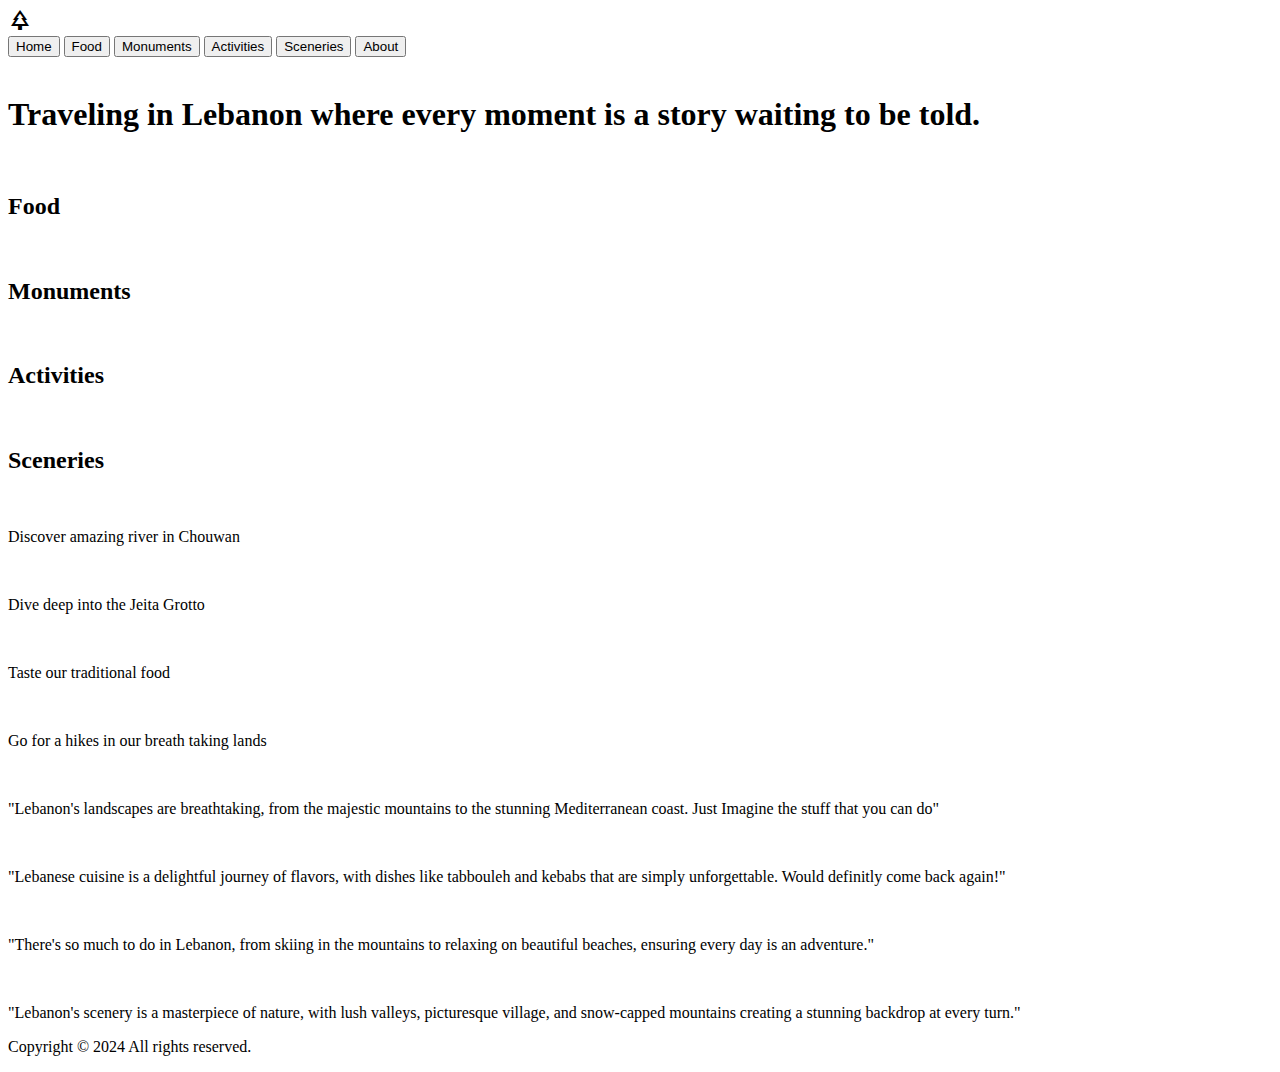
==== nav-pages/index.html @ bf2738d7 "adding files" ====
<!DOCTYPE html>
<html lang="en">
<head>
    <meta charset="UTF-8">
    <meta name="viewport" content="width=device-width, initial-scale=1.0">
    
    <link rel="stylesheet" href="./Styling/index.css">
    <link rel="stylesheet" href="./Styling/fonts.css">
    <link rel="stylesheet" href="./Styling/ultilities.css">
    <link rel="stylesheet" href="./Styling/colors.css">

    <link rel="stylesheet" href="https://fonts.googleapis.com/css2?family=Material+Symbols+Outlined:opsz,wght,FILL,GRAD@40,700,1,0" />
    <link rel="preconnect" href="https://fonts.googleapis.com">
    <link rel="preconnect" href="https://fonts.gstatic.com" crossorigin>
    <link href="https://fonts.googleapis.com/css2?family=Satisfy&display=swap" rel="stylesheet">
    <link rel="preconnect" href="https://fonts.googleapis.com">
    <link rel="preconnect" href="https://fonts.gstatic.com" crossorigin>
    <link href="https://fonts.googleapis.com/css2?family=Lobster&family=Satisfy&display=swap" rel="stylesheet">
    
    <title>Travel Destination Guide</title>

</head>
<body class="scrolling">
    <header>    
        <nav class="nav-container">
            <div class="logo-div">
                <span class="material-symbols-outlined">
                    park
                    </span>
            </div>
            <div class="nav-div">
                <a href="./index.html"><button class="nav-button button1">Home</button></a>
                <a href="./nav-pages/food.html"><button class="nav-button button1">Food</button></a>
                <a href="./nav-pages/monuments.html"><button class="nav-button button1">Monuments</button></a>
                <a href="./nav-pages/activities.html"><button class="nav-button button1">Activities</button></a>
                <a href="./nav-pages/sceneries.html"><button class="nav-button button1">Sceneries</button></a>
                <a href="./nav-pages/about.html"><button class="nav-button button1">About</button></a>
            </div>
        </nav>
    </header>

    <main>

        <section class="landing-sec">
            <img class="cover" src="./Images/rawshe-cover.jpg" alt="">
            <h1 class="centered satisfy-regular">Traveling in Lebanon where every moment 
                is a story waiting to be told.</h1>
        </section>

        <section class="icons-sec lobster-regular text-center bgColor1">
            <div>
                <img src="./Images/Lebanese-Tabbouleh-Salad-12.jpg" alt="">
                <h2>Food</h2>
            </div>
            <div>
                <img src="./Images/baalbek.jpg" alt="">
                <h2>Monuments</h2>
            </div>
            <div>
                <img src="./Images/skii.webp" alt="">
                <h2>Activities</h2>
            </div>
            <div>
                <img src="./Images/Scenery.jpg" alt="">
                <h2>Sceneries</h2>
            </div>
        </section>

        <section class="glimpse-sec">
            <div class="glimpse-sec-div satisfy-regular text-center">
                <div>
                    <img src="./Images/chowan-river.jpg" alt=""></img>
                    <p>Discover amazing river in Chouwan</p>
                </div>
                <div>
                    <img src="./Images/jeita.jpg" alt=""></img>
                    <p>Dive deep into the Jeita Grotto</p>
                </div>
            </div>
            <div class="glimpse-sec-div satisfy-regular text-center">
                <div>
                    <img src="./Images/zaatar.jpeg" alt=""></img>
                    <p>Taste our traditional food</p>
                </div>
                <div>
                    <img src="./Images/hiking.jpeg" alt=""></img>
                    <p>Go for a hikes in our breath taking lands</p>
                </div>
            </div>
            
        </section>

        <section class="review-sec">
            <div class="review-sec-div satisfy-regular text-center"> 
                <div class="bgColor2 padding-pic" >
                    <img src="./Images/smilingPerson1.jpg" alt="">
                    <p>"Lebanon's landscapes are breathtaking,
                        from the majestic mountains to
                        the stunning Mediterranean coast. Just Imagine the stuff that you can do"</p>
                </div>
                <div class="bgColor2 padding-pic">
                    <img src="./Images/smilingPerson2.webp" alt="">
                    <p>"Lebanese cuisine is a delightful journey of flavors,
                        with dishes like tabbouleh
                        and kebabs that are simply unforgettable. Would definitly come back again!"</p>
                </div>
            </div>

            <div class="review-sec-div satisfy-regular text-center">
                <div class="bgColor2 padding-pic">
                    <img src="./Images/smilingPerson3.jpeg" alt="">
                    <p>"There's so much to do in Lebanon,
                        from skiing in the mountains to relaxing on beautiful beaches, ensuring every day is an adventure."</p>
                </div>
                <div class="bgColor2 padding-pic">
                    <img src="./Images/smilingPerson4.jpg" alt="">
                    <p>"Lebanon's scenery is a masterpiece of nature,
                        with lush valleys, picturesque village, and snow-capped mountains creating a stunning backdrop at every turn."</p>
                </div>
            </div>
            
        </section>
    </main>

    <footer>
        <p>Copyright © 2024 All rights reserved.</p>
    </footer>
</body>
</html>
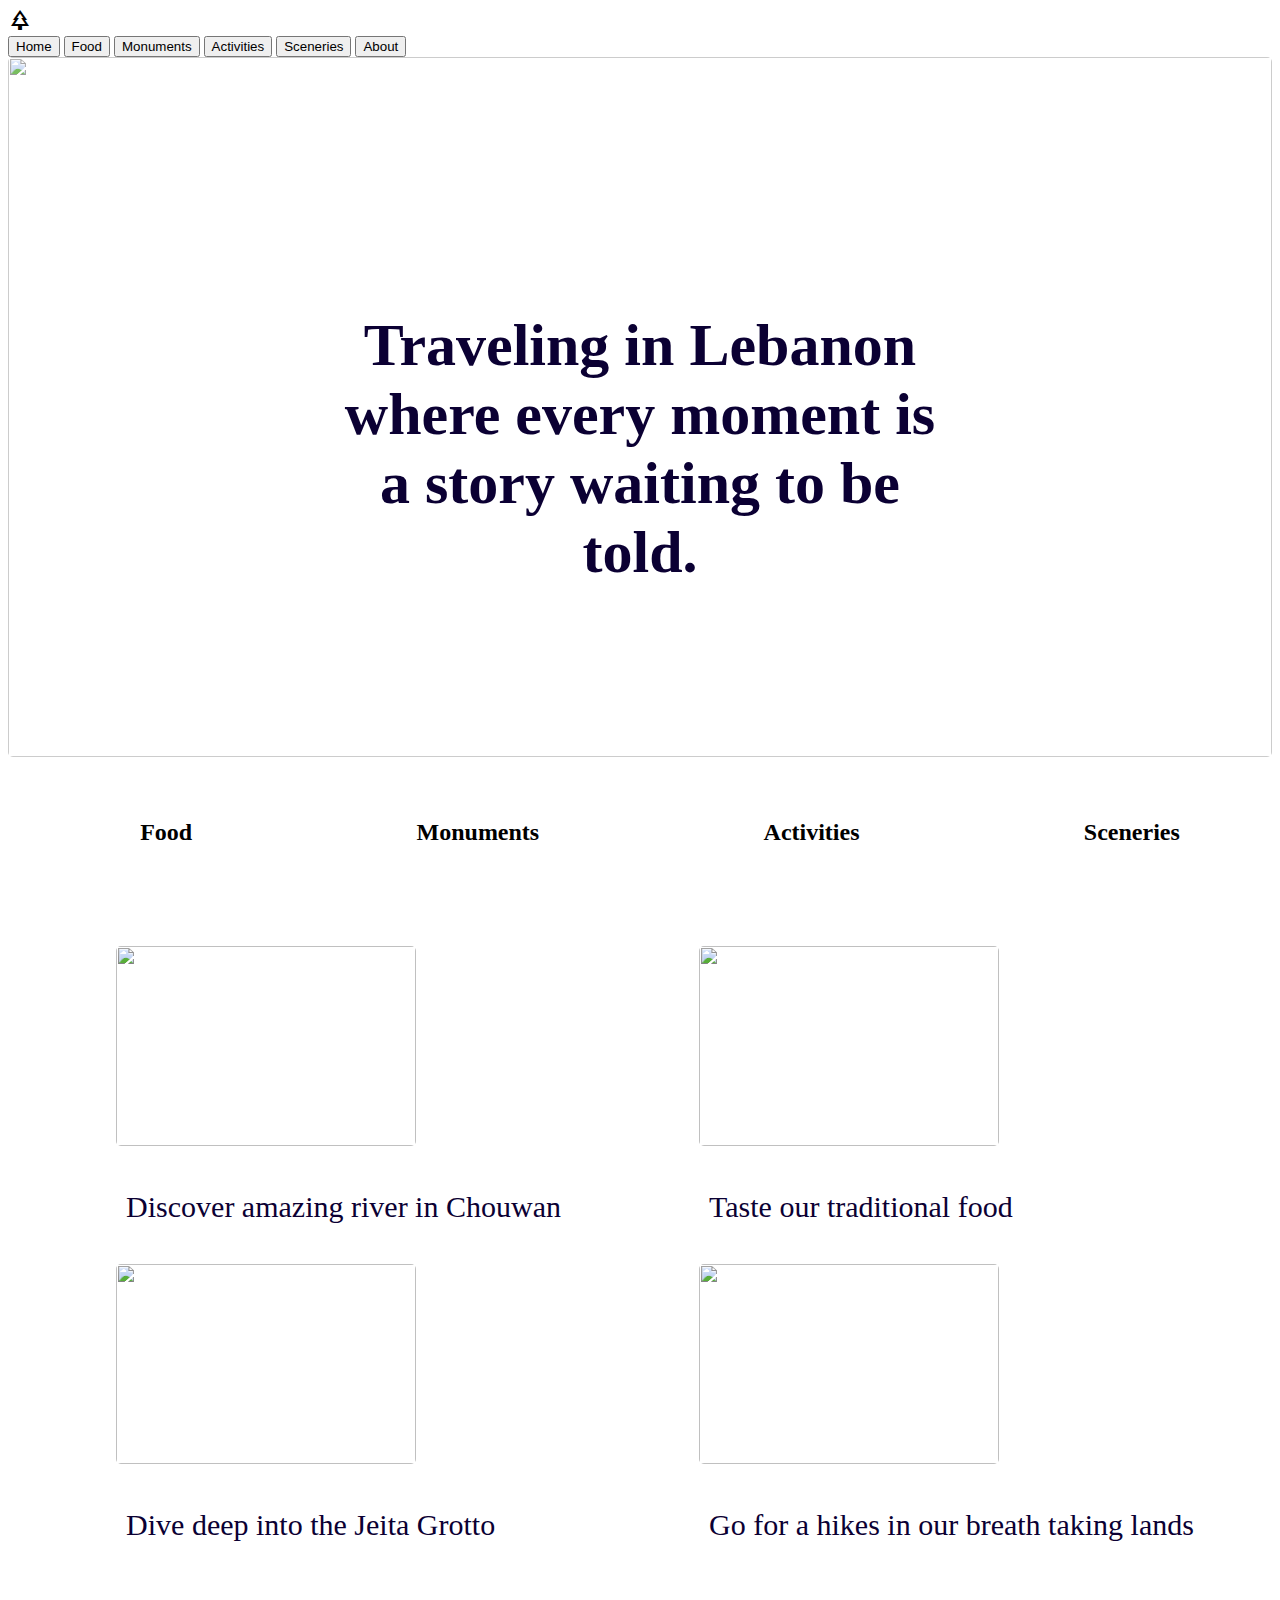
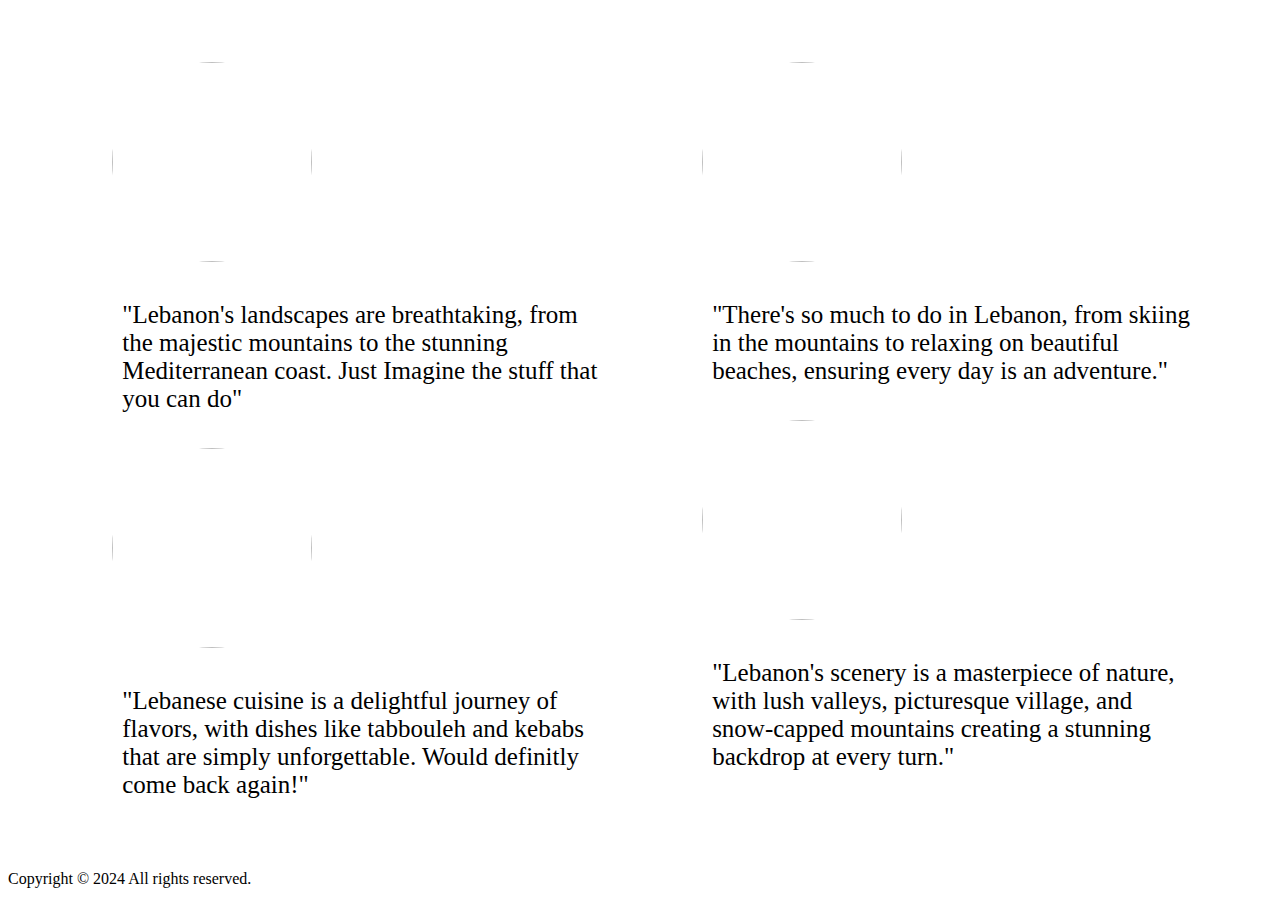
==== commit 2336c8b0: "testing" ====
--- a/nav-pages/index.html
+++ b/nav-pages/index.html
@@ -4,18 +4,18 @@
     <meta charset="UTF-8">
     <meta name="viewport" content="width=device-width, initial-scale=1.0">
     
-    <link rel="stylesheet" href="./Styling/index.css">
+    <link rel="stylesheet" href="../nav-styling/index.css">
     <link rel="stylesheet" href="./Styling/fonts.css">
     <link rel="stylesheet" href="./Styling/ultilities.css">
     <link rel="stylesheet" href="./Styling/colors.css">
+    <link rel="stylesheet" href="./Styling/header.css">
+    <link rel="stylesheet" href="./Styling/footer.css">
 
-    <link rel="stylesheet" href="https://fonts.googleapis.com/css2?family=Material+Symbols+Outlined:opsz,wght,FILL,GRAD@40,700,1,0" />
+    <link rel="stylesheet" href="https://fonts.googleapis.com/css2?family=Material+Symbols+Outlined:opsz,wght,FILL,GRAD@48,700,1,0" />
+
     <link rel="preconnect" href="https://fonts.googleapis.com">
     <link rel="preconnect" href="https://fonts.gstatic.com" crossorigin>
-    <link href="https://fonts.googleapis.com/css2?family=Satisfy&display=swap" rel="stylesheet">
-    <link rel="preconnect" href="https://fonts.googleapis.com">
-    <link rel="preconnect" href="https://fonts.gstatic.com" crossorigin>
-    <link href="https://fonts.googleapis.com/css2?family=Lobster&family=Satisfy&display=swap" rel="stylesheet">
+    <link href="https://fonts.googleapis.com/css2?family=Lobster&family=Mate:ital@0;1&family=Satisfy&display=swap" rel="stylesheet">
     
     <title>Travel Destination Guide</title>
 
@@ -29,7 +29,7 @@
                     </span>
             </div>
             <div class="nav-div">
-                <a href="./index.html"><button class="nav-button button1">Home</button></a>
+                <a href="../nav-pages/index.html"><button class="nav-button button1">Home</button></a>
                 <a href="./nav-pages/food.html"><button class="nav-button button1">Food</button></a>
                 <a href="./nav-pages/monuments.html"><button class="nav-button button1">Monuments</button></a>
                 <a href="./nav-pages/activities.html"><button class="nav-button button1">Activities</button></a>
@@ -91,7 +91,7 @@
         </section>
 
         <section class="review-sec">
-            <div class="review-sec-div satisfy-regular text-center"> 
+            <div class="review-sec-div text-center"> 
                 <div class="bgColor2 padding-pic" >
                     <img src="./Images/smilingPerson1.jpg" alt="">
                     <p>"Lebanon's landscapes are breathtaking,
@@ -106,7 +106,7 @@
                 </div>
             </div>
 
-            <div class="review-sec-div satisfy-regular text-center">
+            <div class="review-sec-div text-center">
                 <div class="bgColor2 padding-pic">
                     <img src="./Images/smilingPerson3.jpeg" alt="">
                     <p>"There's so much to do in Lebanon,
--- a/nav-styling/index.css
+++ b/nav-styling/index.css
@@ -0,0 +1,100 @@
+.landing-sec {
+    margin: 0;
+    position: relative;
+    text-align: center;
+    color: #0B0033;
+}
+
+.cover {
+    background-size: cover;
+    opacity: .8;
+    width: 100%;
+    height: 700px;
+    border-radius: 5px;
+}
+
+.centered {
+    position: absolute;
+    top: 50%;
+    left: 50%;
+    transform: translate(-50%, -50%);
+}
+
+.landing-sec h1 {
+    font-size: 60px;
+}
+
+.icons-sec {
+    display: flex;
+    flex-direction: row;
+    justify-content: space-around;
+    width: 100%;
+    height: auto;
+    padding: 20px;
+    border-radius: 5px;
+}
+
+.icons-sec img {
+    max-width: 120px;
+    max-height: 80px;
+}
+
+.glimpse-sec {
+    display: flex;
+    flex-direction: row;
+    justify-content: space-evenly;
+    width: 100%;
+    height: auto;
+    margin: auto;
+    padding: 20px;
+}
+
+.glimpse-sec-div {
+    width: auto;
+    height: auto;
+    padding: 30px;
+    margin: 10px;
+}
+
+.glimpse-sec img{
+    border-radius: 5px;
+    width: 300px;
+    height: 200px;
+}
+
+.glimpse-sec p {
+    color: #0B0033;
+    padding: 10px;
+    font-size: 30px;
+}
+
+.review-sec {
+    display: flex;
+    flex-direction: row;
+    justify-content: space-evenly;
+    width: 100%;
+    height: auto;
+    margin: auto;
+    padding: 20px;
+}
+
+.review-sec-div {
+    border-radius: 5px;
+    max-width: 40%;
+    max-height: 20%;
+    padding: 0px;
+    margin: 0px;
+}
+
+.review-sec img{
+    background-size: cover;
+    border-radius: 60%;
+    width: 200px;
+    height: 200px;
+}
+
+.review-sec p {
+    word-wrap: break-word;
+    padding: 10px;
+    font-size: 25px;
+}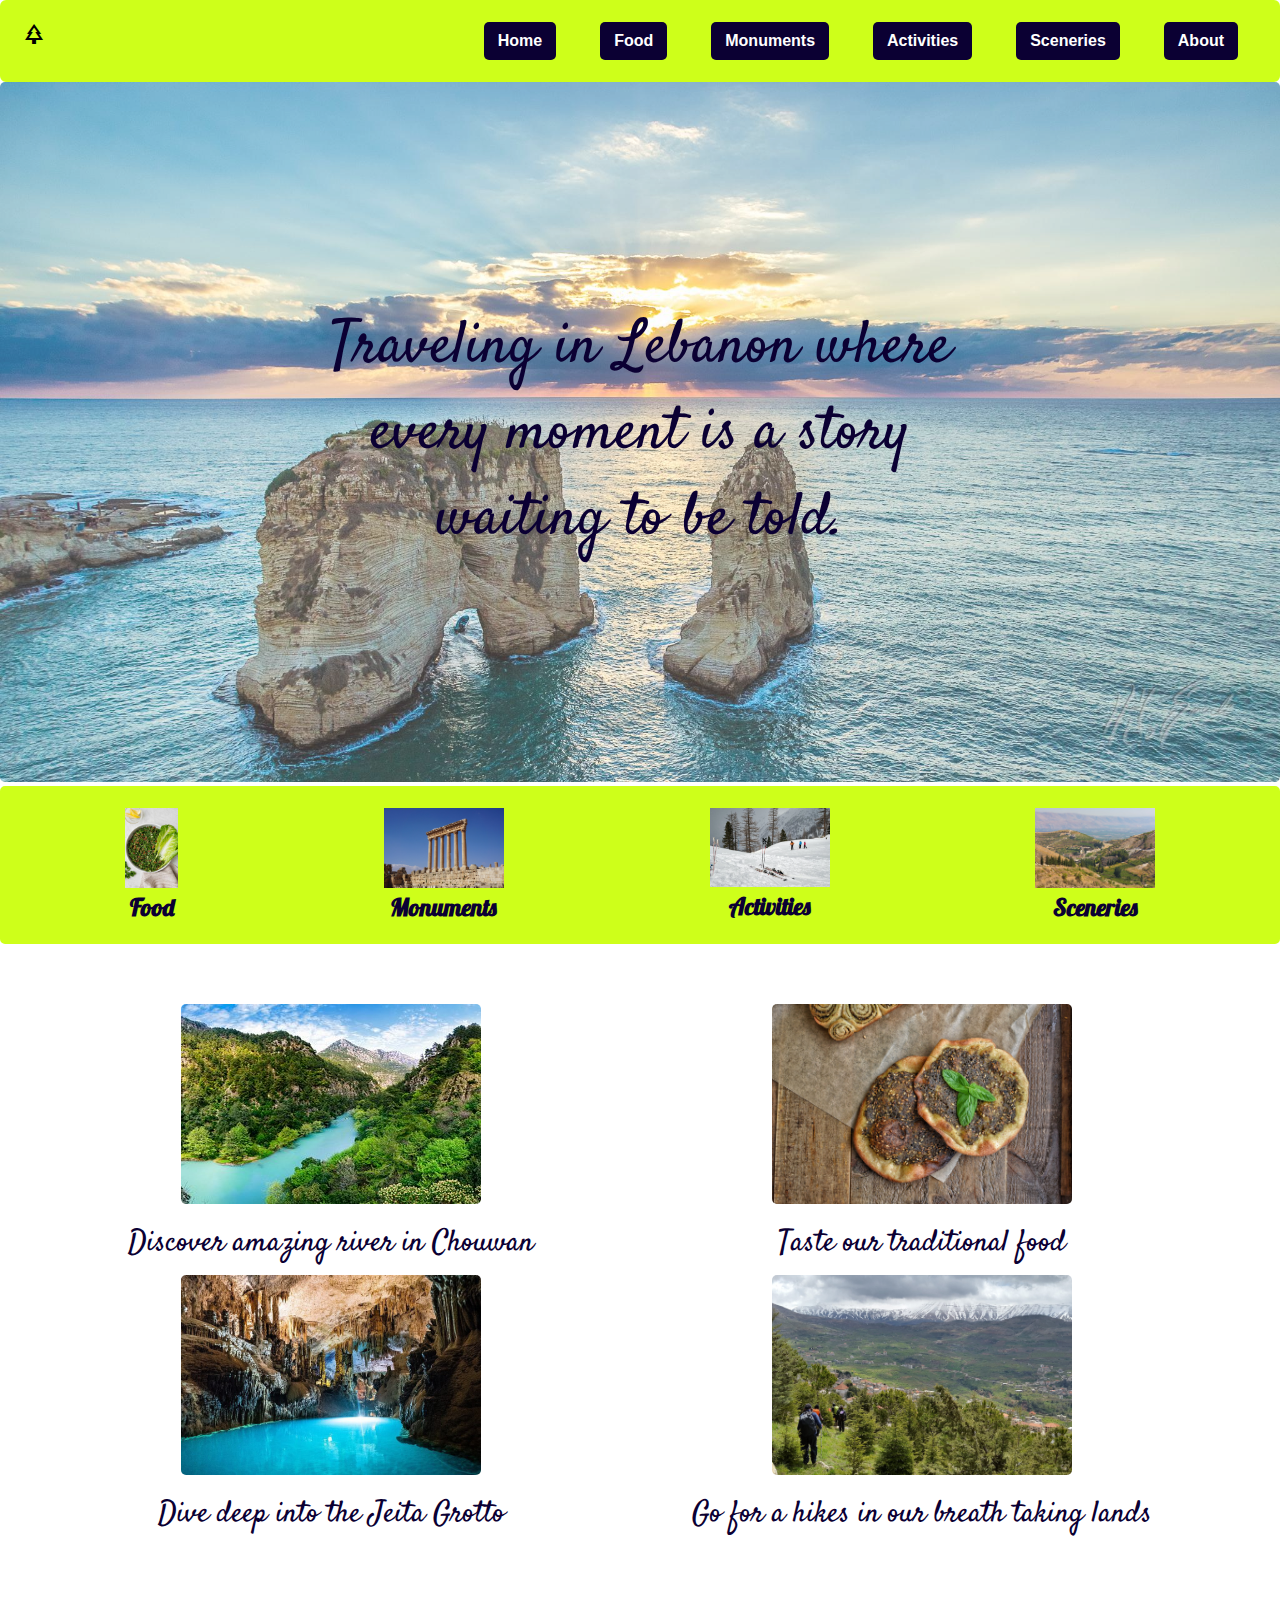
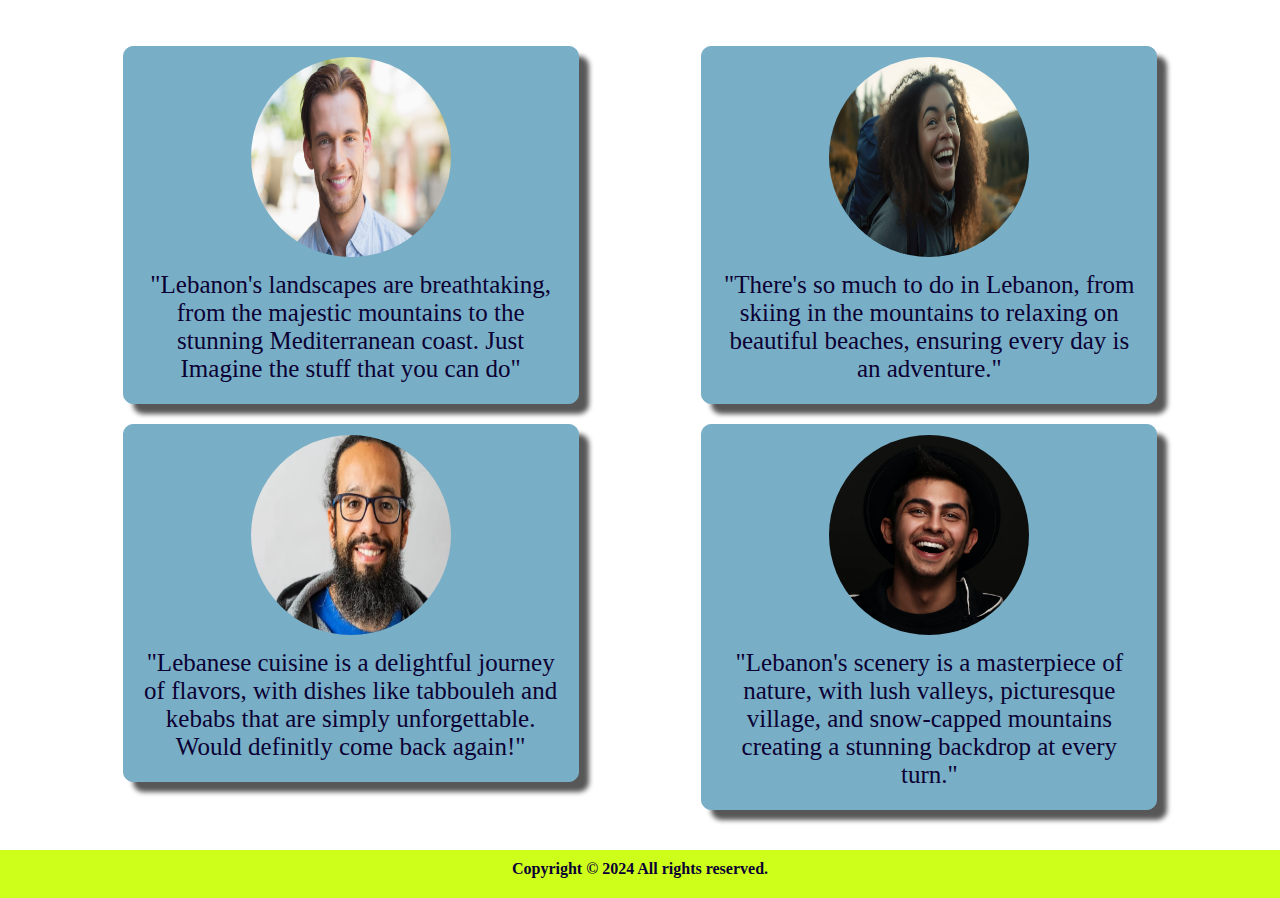
==== commit 696a35c4: "finising foos sec" ====
--- a/nav-pages/index.html
+++ b/nav-pages/index.html
@@ -5,11 +5,11 @@
     <meta name="viewport" content="width=device-width, initial-scale=1.0">
     
     <link rel="stylesheet" href="../nav-styling/index.css">
-    <link rel="stylesheet" href="./Styling/fonts.css">
-    <link rel="stylesheet" href="./Styling/ultilities.css">
-    <link rel="stylesheet" href="./Styling/colors.css">
-    <link rel="stylesheet" href="./Styling/header.css">
-    <link rel="stylesheet" href="./Styling/footer.css">
+    <link rel="stylesheet" href="../Styling/fonts.css">
+    <link rel="stylesheet" href="../Styling/ultilities.css">
+    <link rel="stylesheet" href="../Styling/colors.css">
+    <link rel="stylesheet" href="../Styling/header.css">
+    <link rel="stylesheet" href="../Styling/footer.css">
 
     <link rel="stylesheet" href="https://fonts.googleapis.com/css2?family=Material+Symbols+Outlined:opsz,wght,FILL,GRAD@48,700,1,0" />
 
@@ -30,11 +30,11 @@
             </div>
             <div class="nav-div">
                 <a href="../nav-pages/index.html"><button class="nav-button button1">Home</button></a>
-                <a href="./nav-pages/food.html"><button class="nav-button button1">Food</button></a>
-                <a href="./nav-pages/monuments.html"><button class="nav-button button1">Monuments</button></a>
-                <a href="./nav-pages/activities.html"><button class="nav-button button1">Activities</button></a>
-                <a href="./nav-pages/sceneries.html"><button class="nav-button button1">Sceneries</button></a>
-                <a href="./nav-pages/about.html"><button class="nav-button button1">About</button></a>
+                <a href="../nav-pages/food.html"><button class="nav-button button1">Food</button></a>
+                <a href="../nav-pages/monuments.html"><button class="nav-button button1">Monuments</button></a>
+                <a href="../nav-pages/activities.html"><button class="nav-button button1">Activities</button></a>
+                <a href="../nav-pages/sceneries.html"><button class="nav-button button1">Sceneries</button></a>
+                <a href="../nav-pages/about.html"><button class="nav-button button1">About</button></a>
             </div>
         </nav>
     </header>
@@ -42,26 +42,26 @@
     <main>
 
         <section class="landing-sec">
-            <img class="cover" src="./Images/rawshe-cover.jpg" alt="">
+            <img class="cover" src="../Images/rawshe-cover.jpg" alt="">
             <h1 class="centered satisfy-regular">Traveling in Lebanon where every moment 
                 is a story waiting to be told.</h1>
         </section>
 
         <section class="icons-sec lobster-regular text-center bgColor1">
             <div>
-                <img src="./Images/Lebanese-Tabbouleh-Salad-12.jpg" alt="">
+                <img src="../Images/Lebanese-Tabbouleh-Salad-12.jpg" alt="">
                 <h2>Food</h2>
             </div>
             <div>
-                <img src="./Images/baalbek.jpg" alt="">
+                <img src="../Images/baalbek.jpg" alt="">
                 <h2>Monuments</h2>
             </div>
             <div>
-                <img src="./Images/skii.webp" alt="">
+                <img src="../Images/skii.webp" alt="">
                 <h2>Activities</h2>
             </div>
             <div>
-                <img src="./Images/Scenery.jpg" alt="">
+                <img src="../Images/Scenery.jpg" alt="">
                 <h2>Sceneries</h2>
             </div>
         </section>
@@ -69,21 +69,21 @@
         <section class="glimpse-sec">
             <div class="glimpse-sec-div satisfy-regular text-center">
                 <div>
-                    <img src="./Images/chowan-river.jpg" alt=""></img>
+                    <img src="../Images/chowan-river.jpg" alt=""></img>
                     <p>Discover amazing river in Chouwan</p>
                 </div>
                 <div>
-                    <img src="./Images/jeita.jpg" alt=""></img>
+                    <img src="../Images/jeita.jpg" alt=""></img>
                     <p>Dive deep into the Jeita Grotto</p>
                 </div>
             </div>
             <div class="glimpse-sec-div satisfy-regular text-center">
                 <div>
-                    <img src="./Images/zaatar.jpeg" alt=""></img>
+                    <img src="../Images/zaatar.jpeg" alt=""></img>
                     <p>Taste our traditional food</p>
                 </div>
                 <div>
-                    <img src="./Images/hiking.jpeg" alt=""></img>
+                    <img src="../Images/hiking.jpeg" alt=""></img>
                     <p>Go for a hikes in our breath taking lands</p>
                 </div>
             </div>
@@ -93,13 +93,13 @@
         <section class="review-sec">
             <div class="review-sec-div text-center"> 
                 <div class="bgColor2 padding-pic" >
-                    <img src="./Images/smilingPerson1.jpg" alt="">
+                    <img src="../Images/smilingPerson1.jpg" alt="">
                     <p>"Lebanon's landscapes are breathtaking,
                         from the majestic mountains to
                         the stunning Mediterranean coast. Just Imagine the stuff that you can do"</p>
                 </div>
                 <div class="bgColor2 padding-pic">
-                    <img src="./Images/smilingPerson2.webp" alt="">
+                    <img src="../Images/smilingPerson2.webp" alt="">
                     <p>"Lebanese cuisine is a delightful journey of flavors,
                         with dishes like tabbouleh
                         and kebabs that are simply unforgettable. Would definitly come back again!"</p>
@@ -108,12 +108,12 @@
 
             <div class="review-sec-div text-center">
                 <div class="bgColor2 padding-pic">
-                    <img src="./Images/smilingPerson3.jpeg" alt="">
+                    <img src="../Images/smilingPerson3.jpeg" alt="">
                     <p>"There's so much to do in Lebanon,
                         from skiing in the mountains to relaxing on beautiful beaches, ensuring every day is an adventure."</p>
                 </div>
                 <div class="bgColor2 padding-pic">
-                    <img src="./Images/smilingPerson4.jpg" alt="">
+                    <img src="../Images/smilingPerson4.jpg" alt="">
                     <p>"Lebanon's scenery is a masterpiece of nature,
                         with lush valleys, picturesque village, and snow-capped mountains creating a stunning backdrop at every turn."</p>
                 </div>
--- a/Styling/fonts.css
+++ b/Styling/fonts.css
@@ -0,0 +1,17 @@
+.satisfy-regular {
+    font-family: "Satisfy", cursive;
+    font-weight: 400;
+    font-style: normal;
+}
+  
+.lobster-regular {
+    font-family: "Lobster", sans-serif;
+    font-weight: 400;
+    font-style: normal;
+}
+
+.mate-regular {
+    font-family: "Mate", serif;
+    font-weight: 400;
+    font-style: normal;
+  }--- a/Styling/ultilities.css
+++ b/Styling/ultilities.css
@@ -0,0 +1,18 @@
+.text-center {
+    text-align: center;
+}
+
+.scrolling {
+    overflow-y: scroll;
+}
+
+.scrolling::-webkit-scrollbar {
+    display: none;
+}
+
+.padding-pic {
+    padding: 10px;
+    margin: 20px;
+    border-radius: 10px;
+    box-shadow: 10px 10px 5px rgb(87, 87, 87);
+}--- a/Styling/colors.css
+++ b/Styling/colors.css
@@ -0,0 +1,12 @@
+.bgColor1 {
+    background-color: #CEFF1A;
+    border: 2px solid #CEFF1A;
+    color: #0B0033;
+}
+
+.bgColor2 {
+    background-color: #78AFC6;
+    color: #0B0033;
+    border: 1px solid #78AFC6;
+}
+
--- a/Styling/header.css
+++ b/Styling/header.css
@@ -0,0 +1,50 @@
+* {
+    margin: 0;
+    padding: 0;
+    box-sizing: border-box;
+}
+
+header {
+    width: 100%;
+    height: 20%;
+    margin: 0;
+    padding: 20px;
+    border: #CEFF1A solid 2px;
+    border-radius: 6px;
+    display:block;
+    background-color: #CEFF1A;
+}
+
+
+.nav-container {
+    display: flex;
+    flex-direction: row;
+    justify-content:space-between;
+}
+
+.nav-container a {
+    padding: 20px;
+}
+
+.nav-button {
+    background-color: #0B0033;
+    border: none;
+    color: white;
+    padding: 10px 14px;
+    text-align: center;
+    text-decoration: none;
+    transition-duration: 0.4s;
+    cursor: pointer;
+}
+.button1 {
+    background-color: #0B0033;
+    color: white; 
+    font-size: 16px;
+    font-weight:bold;
+    border-radius: 5px;
+}
+  
+.button1:hover {
+    background-color: #3c3f58;
+    color: white;
+}--- a/Styling/footer.css
+++ b/Styling/footer.css
@@ -0,0 +1,11 @@
+footer {
+    padding: 10px;
+    text-align: center;
+    position:relative;
+    bottom: 0;
+    width: 100%;
+    height: 3rem; 
+    background-color: #CEFF1A;
+    color: #0B0033;
+    font-weight: bold;
+}